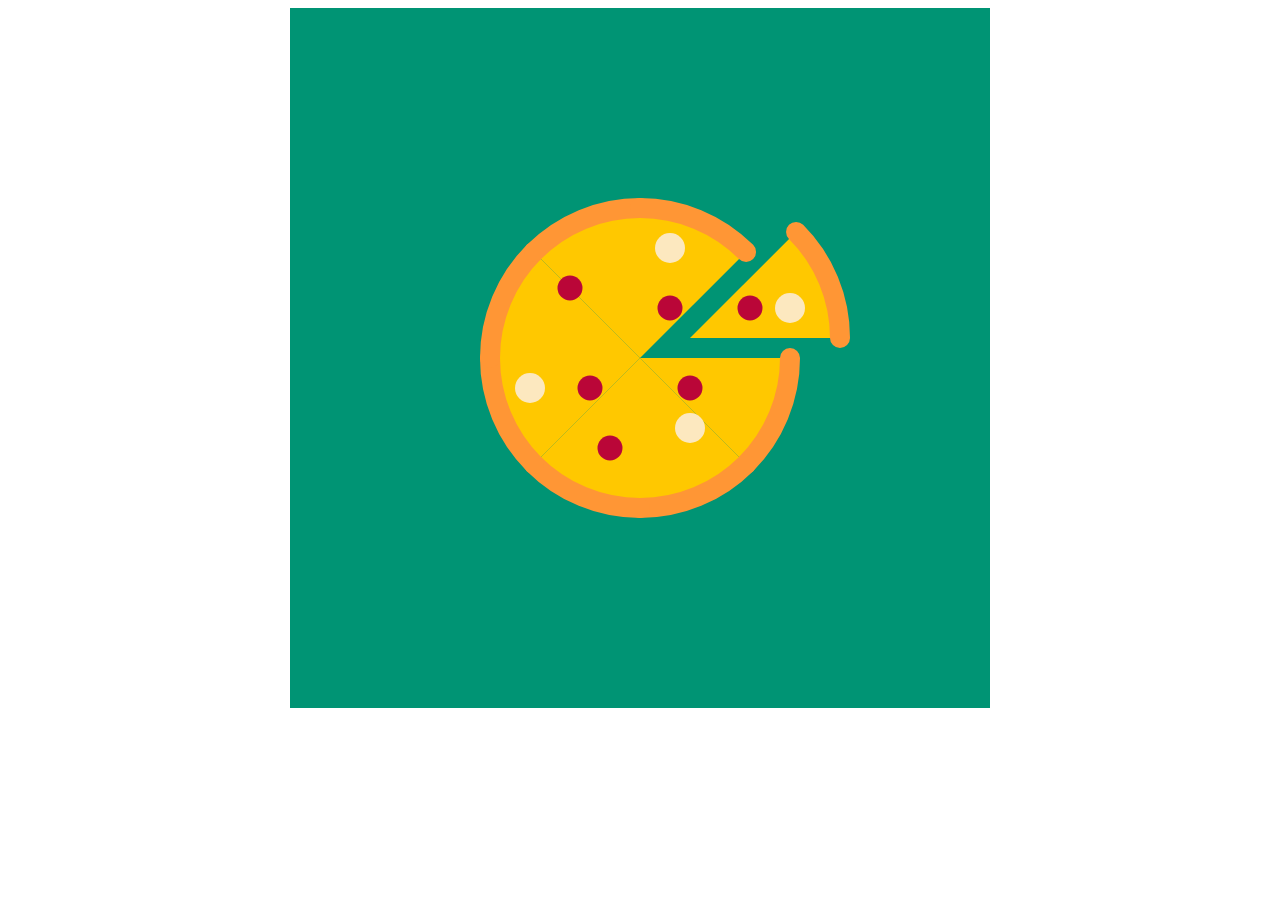
==== uebung-1/index.html @ 4d69d8df "v1" ====
<!DOCTYPE html>
<html>
<head>
	<meta charset="UTF-8">
	<meta http-equiv="X-UA-Compatible" content="IE=edge">
	<meta name="viewport" content="width=device-width, initial-scale=1">

	<title>Uebung 1</title>


	<script src="../libraries/p5.js"></script>

	<script src="../libraries/p5.dom.js"></script>
	<script src="../libraries/p5.sound.js"></script>
	<script src="sketch.js"></script>

	<style>

		body {
			display: flex;
			align-items: center;
			justify-content: center;
			overflow: hidden;
			font-family:"Helvetica";
			line-height:140%;
		}
		canvas {
			margin:auto;
		}

	</style>
</head>
<body>



</body>
</html>
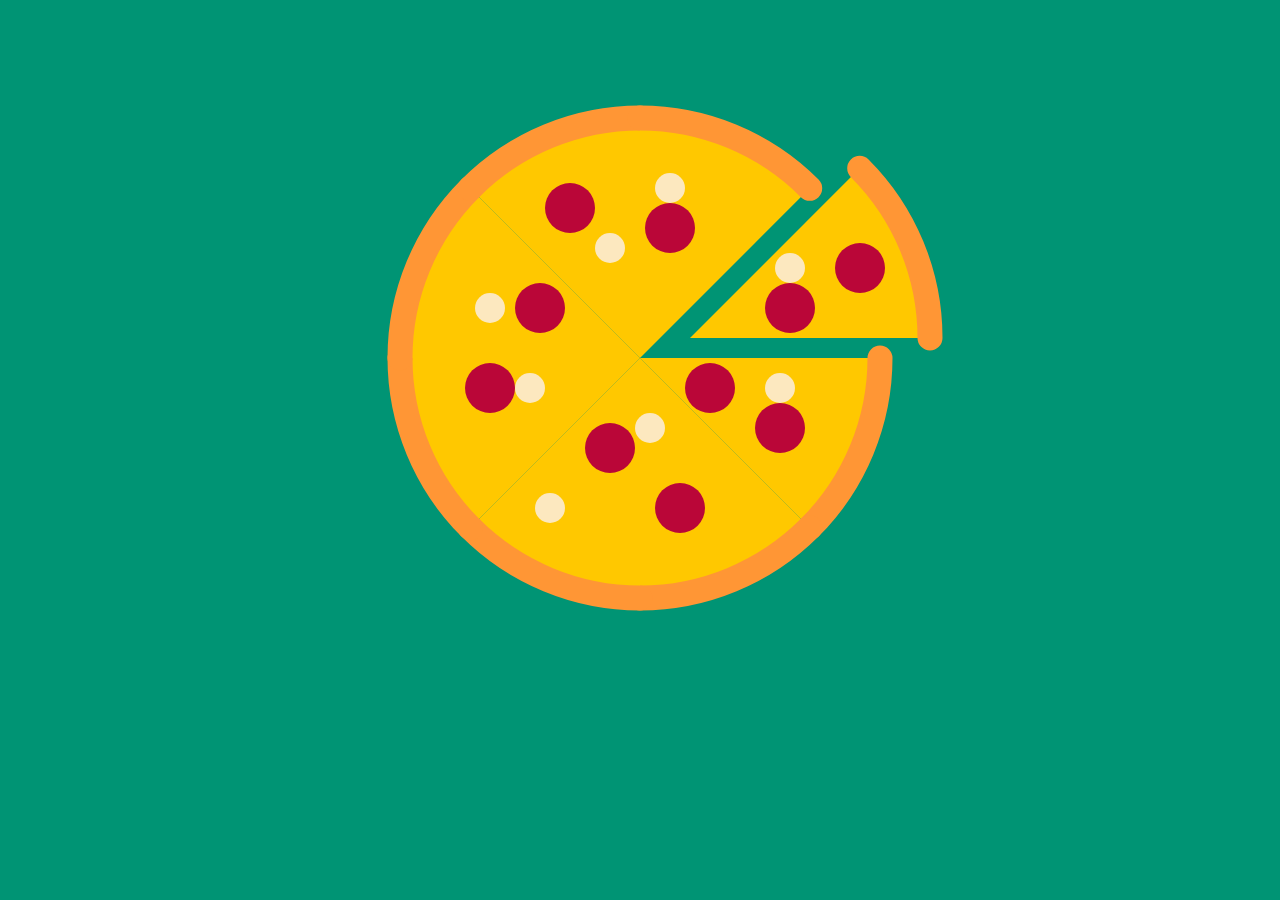
==== commit 54f4f91c: "uebung 2" ====
--- a/uebung-1/index.html
+++ b/uebung-1/index.html
@@ -23,6 +23,7 @@
 			overflow: hidden;
 			font-family:"Helvetica";
 			line-height:140%;
+			background: rgb(0, 148, 116);
 		}
 		canvas {
 			margin:auto;
